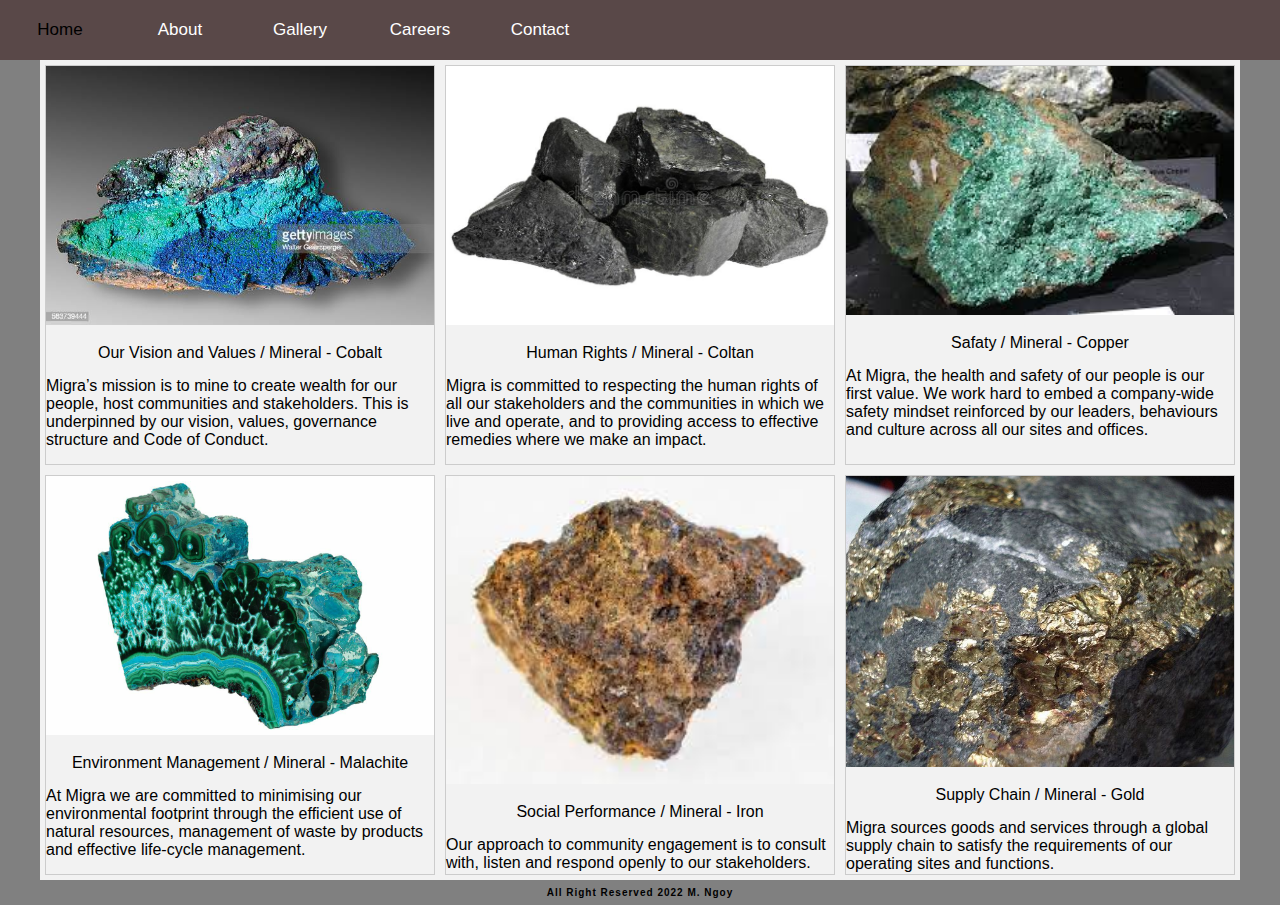
==== index.html @ fa609633 "37" ====
<!DOCTYPE html>
<html>

<head>
  <meta charset="utf-8">
  <meta name="viewport" content="width=device-width">
  <title>replit</title>
  <link href="style.css" rel="stylesheet" type="text/css" />
</head>

<body>
  
  <script src="script.js"></script>  

<head>
<title>Website layout with image gallery</title>
  <link rel="stylesheet" href="style.css">
</head>
</body>
<nav>
    <ul>
	<li><a href ="index.html"> Home</a></li>
	<li><a href ="about.html"> About</a></li>
	<li><a href ="gallery.html"> Gallery</a></li>
	<li><a href ="careers.html"> Careers</a></li>
	<li><a href ="contact.html"> Contact</a></li>

    </ul> 
	
</nav>
<div class ="container"> 
  
   <div class ="gallery">
	<img src ="images/cobalt.jpg" style="width:200; height:200">
      	<div class ="desc">Our Vision and Values / Mineral - Cobalt</div>
    
Migra’s mission is to mine to create wealth for our people, host communities and stakeholders. This is underpinned by our vision, values, governance structure and Code of Conduct.
   </div>

   <div class ="gallery">
    	<img src ="images/coltan.jpg" style="width:200; height:200">
      	    <div class ="desc">Human Rights / Mineral - Coltan </div>
     Migra is committed to respecting the human rights of all our stakeholders and the communities in which we live and operate, and to providing access to effective remedies where we make an impact. 
   </div>

   <div class ="gallery">
    	<img src ="images/copper.jpg" style="width:200; height:200">
      	    <div class ="desc">Safaty / Mineral - Copper</div>
     At Migra, the health and safety of our people is our first value. We work hard to embed a company-wide safety mindset reinforced by our leaders, behaviours and culture across all our sites and offices. 
   </div>

   <div class ="gallery">
    	<img src ="images/malachite.jpg" style="width:200; height:200">
     	      <div class ="desc">Environment Management / Mineral - Malachite</div>
     At Migra we are committed to minimising our environmental footprint through the efficient use of natural resources, management of waste by products and effective life-cycle management. 
   </div>

   <div class ="gallery">
    	<img src ="images/iron.jpg" style="width:200; height:200">
      	    <div class ="desc">Social Performance / Mineral - Iron</div>
     Our approach to community engagement is to consult with, listen and respond openly to our stakeholders. 
   </div>

   <div class ="gallery">
    	<img src ="images/gold.jpg" style="width:200; height:200">
      	    <div class ="desc">Supply Chain / Mineral - Gold</div>
     Migra sources goods and services through a global supply chain to satisfy the requirements of our operating sites and functions.
   </div>

    
</div>
<footer>
All Right Reserved 2022 M. Ngoy
</footer>
</body>

</html>
---- style.css ----
html, body {
  height: 100%;
  width: 100%;
}

*{
	box-sizing:border-box;
}
body{
	margin:0;
	background:#808080;
}
nav{
	background:#594848;
	width:100%;
	overflow:auto;	
}
ul{
	margin:0;
	padding:0;
	list-style:none;
}
li{
	float:left;
}
nav a{
	width:120px;
	display:block;
	text-decoration:none;
	text-align:center;
	background:#594848;
	font-size:17px;
	color:white;
	padding:20px 10px;
	font-family:Arial;
}
nav a:hover{
	backgroung:skyblue;
	color:black;
}
.container{
	max-width:1200px;
	margin:auto;
	background:#f2f2f2;
	overflow:auto;
}

*{
  padding: 0px;
  margin: 0;
  font-family: "Josefin Sans", sans-serif;
  box-sizing: border-box;
}

.about{
  width: 100%;
  padding: 78px 0px;
  background-color: #808080;
}

.about{
  height: auto;
  width: 420px;
}
.about-text{
  width: 600px;
  padding: 70px; 
}


.main{
  width: 1130px;
  max-width: 95%;
  margin: 0 auto;
  display: flex;
  align-items: center;
  justify-content: space-around;
  }
.about-text h1{
  color: black;
  font-size: 50px;
  text-transform: capitalize;
  margin-bottom: 20px;
}
.about-text h5{
  color: white;
  font-size: 25px;
  text-transform: capitalize;
  margin-bottom: 25px;
  letter-spacing: 2px;
}
span{
  color: green;
  }
.about-text h5{
  color: blue;
  letter-spacing: 1px;
  line-height: 28px;
  font-size: 18px;
  margin-bottom: 45px;
}
.about-text h6{
  color: white;
  font-size: 25px;
  text-transform: capitalize;
  margin-bottom: 25px;
}
button{
  background: blue;
  color: white;
  text-decoration: none;
  border: 2px solid transparent;
  font-weight: bold;
  padding: 13px 30px;
  border-radius: 30px;
  transition: .4s;
}
button:hover{
  background: transparent;
  border: 2px solid #f9004d;
  cursor: pointer;
}

.gallery{
	margin:5px;
	border:1px solid #ccc;
	float:left;
	width:390px;
  height:400px;
  
}
.gallery img{
	width:100%;
	height:auto;
}
.desc{
	padding:15px;
	text-align:center;
}
body{
  margin: 0;
  background-color: #808080;
}
.careers{
	margin:5px;
  float:left;
	width:500px;
  height:1100px;
}
.contact-box
{
width: 500px;
background-color: #fff;
box-shadow: 0 0 20px 0 #999;
top: 50%;
left: 50%;
transform: translate(-50%,-50%);
position: absolute;
}
form
{
  margin: 35px;
}
.input-field
{
  width: 400px;
  height: 40px;
  margin-top: 20px;
  padding-left: 10px;
  padding-right: 10px;
  border: 1px solid #777;
  border-radius: 14px;
  outline: none;
}
.textarea-field
{
  height: 150px;
  padding-top: 10px;
}
.btn
{
  border-radius: 20px;
  color: #fff;
  margin-top: 18px;
  padding: 5px;
  background-color: #47c35a;
  font-size: none;
  border: 2px;
  cursor: pointer;
}
footer{
	padding:7px;
	font-size:10px;
	font-weight:bold;
	text-align:center;
	background:#594848
	color:white;
	font-family:Arial;
	letter-spacing:1px;
}
---- style.css ----
html, body {
  height: 100%;
  width: 100%;
}

*{
	box-sizing:border-box;
}
body{
	margin:0;
	background:#808080;
}
nav{
	background:#594848;
	width:100%;
	overflow:auto;	
}
ul{
	margin:0;
	padding:0;
	list-style:none;
}
li{
	float:left;
}
nav a{
	width:120px;
	display:block;
	text-decoration:none;
	text-align:center;
	background:#594848;
	font-size:17px;
	color:white;
	padding:20px 10px;
	font-family:Arial;
}
nav a:hover{
	backgroung:skyblue;
	color:black;
}
.container{
	max-width:1200px;
	margin:auto;
	background:#f2f2f2;
	overflow:auto;
}

*{
  padding: 0px;
  margin: 0;
  font-family: "Josefin Sans", sans-serif;
  box-sizing: border-box;
}

.about{
  width: 100%;
  padding: 78px 0px;
  background-color: #808080;
}

.about{
  height: auto;
  width: 420px;
}
.about-text{
  width: 600px;
  padding: 70px; 
}


.main{
  width: 1130px;
  max-width: 95%;
  margin: 0 auto;
  display: flex;
  align-items: center;
  justify-content: space-around;
  }
.about-text h1{
  color: black;
  font-size: 50px;
  text-transform: capitalize;
  margin-bottom: 20px;
}
.about-text h5{
  color: white;
  font-size: 25px;
  text-transform: capitalize;
  margin-bottom: 25px;
  letter-spacing: 2px;
}
span{
  color: green;
  }
.about-text h5{
  color: blue;
  letter-spacing: 1px;
  line-height: 28px;
  font-size: 18px;
  margin-bottom: 45px;
}
.about-text h6{
  color: white;
  font-size: 25px;
  text-transform: capitalize;
  margin-bottom: 25px;
}
button{
  background: blue;
  color: white;
  text-decoration: none;
  border: 2px solid transparent;
  font-weight: bold;
  padding: 13px 30px;
  border-radius: 30px;
  transition: .4s;
}
button:hover{
  background: transparent;
  border: 2px solid #f9004d;
  cursor: pointer;
}

.gallery{
	margin:5px;
	border:1px solid #ccc;
	float:left;
	width:390px;
  height:400px;
  
}
.gallery img{
	width:100%;
	height:auto;
}
.desc{
	padding:15px;
	text-align:center;
}
body{
  margin: 0;
  background-color: #808080;
}
.careers{
	margin:5px;
  float:left;
	width:500px;
  height:1100px;
}
.contact-box
{
width: 500px;
background-color: #fff;
box-shadow: 0 0 20px 0 #999;
top: 50%;
left: 50%;
transform: translate(-50%,-50%);
position: absolute;
}
form
{
  margin: 35px;
}
.input-field
{
  width: 400px;
  height: 40px;
  margin-top: 20px;
  padding-left: 10px;
  padding-right: 10px;
  border: 1px solid #777;
  border-radius: 14px;
  outline: none;
}
.textarea-field
{
  height: 150px;
  padding-top: 10px;
}
.btn
{
  border-radius: 20px;
  color: #fff;
  margin-top: 18px;
  padding: 5px;
  background-color: #47c35a;
  font-size: none;
  border: 2px;
  cursor: pointer;
}
footer{
	padding:7px;
	font-size:10px;
	font-weight:bold;
	text-align:center;
	background:#594848
	color:white;
	font-family:Arial;
	letter-spacing:1px;
}
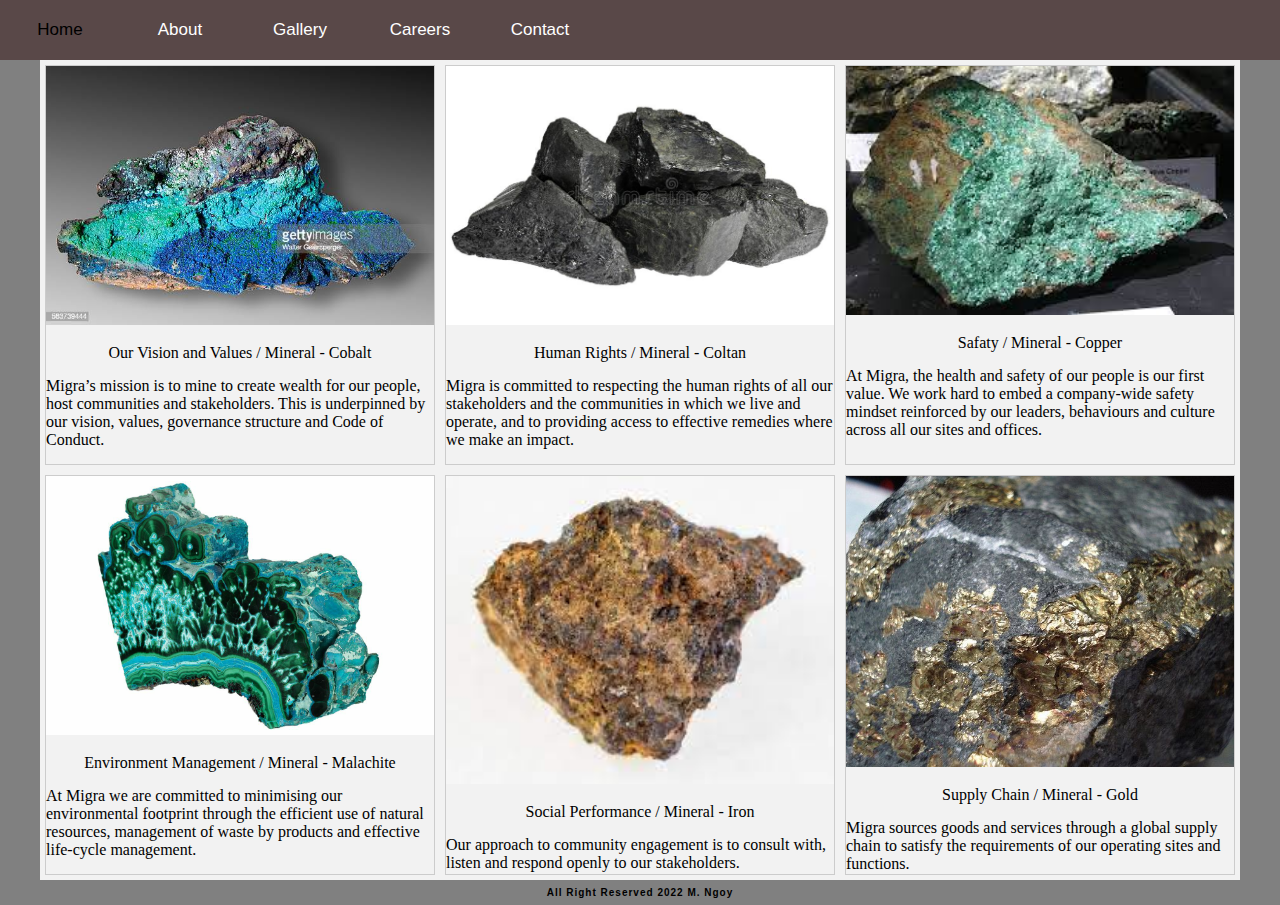
==== commit 0e457781: "45" ====
--- a/index.html
+++ b/index.html
@@ -10,13 +10,6 @@
 
 <body>
   
-  <script src="script.js"></script>  
-
-<head>
-<title>Website layout with image gallery</title>
-  <link rel="stylesheet" href="style.css">
-</head>
-</body>
 <nav>
     <ul>
 	<li><a href ="index.html"> Home</a></li>
--- a/style.css
+++ b/style.css
@@ -45,81 +45,6 @@
 	overflow:auto;
 }
 
-*{
-  padding: 0px;
-  margin: 0;
-  font-family: "Josefin Sans", sans-serif;
-  box-sizing: border-box;
-}
-
-.about{
-  width: 100%;
-  padding: 78px 0px;
-  background-color: #808080;
-}
-
-.about{
-  height: auto;
-  width: 420px;
-}
-.about-text{
-  width: 600px;
-  padding: 70px; 
-}
-
-
-.main{
-  width: 1130px;
-  max-width: 95%;
-  margin: 0 auto;
-  display: flex;
-  align-items: center;
-  justify-content: space-around;
-  }
-.about-text h1{
-  color: black;
-  font-size: 50px;
-  text-transform: capitalize;
-  margin-bottom: 20px;
-}
-.about-text h5{
-  color: white;
-  font-size: 25px;
-  text-transform: capitalize;
-  margin-bottom: 25px;
-  letter-spacing: 2px;
-}
-span{
-  color: green;
-  }
-.about-text h5{
-  color: blue;
-  letter-spacing: 1px;
-  line-height: 28px;
-  font-size: 18px;
-  margin-bottom: 45px;
-}
-.about-text h6{
-  color: white;
-  font-size: 25px;
-  text-transform: capitalize;
-  margin-bottom: 25px;
-}
-button{
-  background: blue;
-  color: white;
-  text-decoration: none;
-  border: 2px solid transparent;
-  font-weight: bold;
-  padding: 13px 30px;
-  border-radius: 30px;
-  transition: .4s;
-}
-button:hover{
-  background: transparent;
-  border: 2px solid #f9004d;
-  cursor: pointer;
-}
 
 .gallery{
 	margin:5px;
@@ -130,8 +55,8 @@
   
 }
 .gallery img{
-	width:100%;
-	height:auto;
+	width: 100%;
+	height: auto;
 }
 .desc{
 	padding:15px;
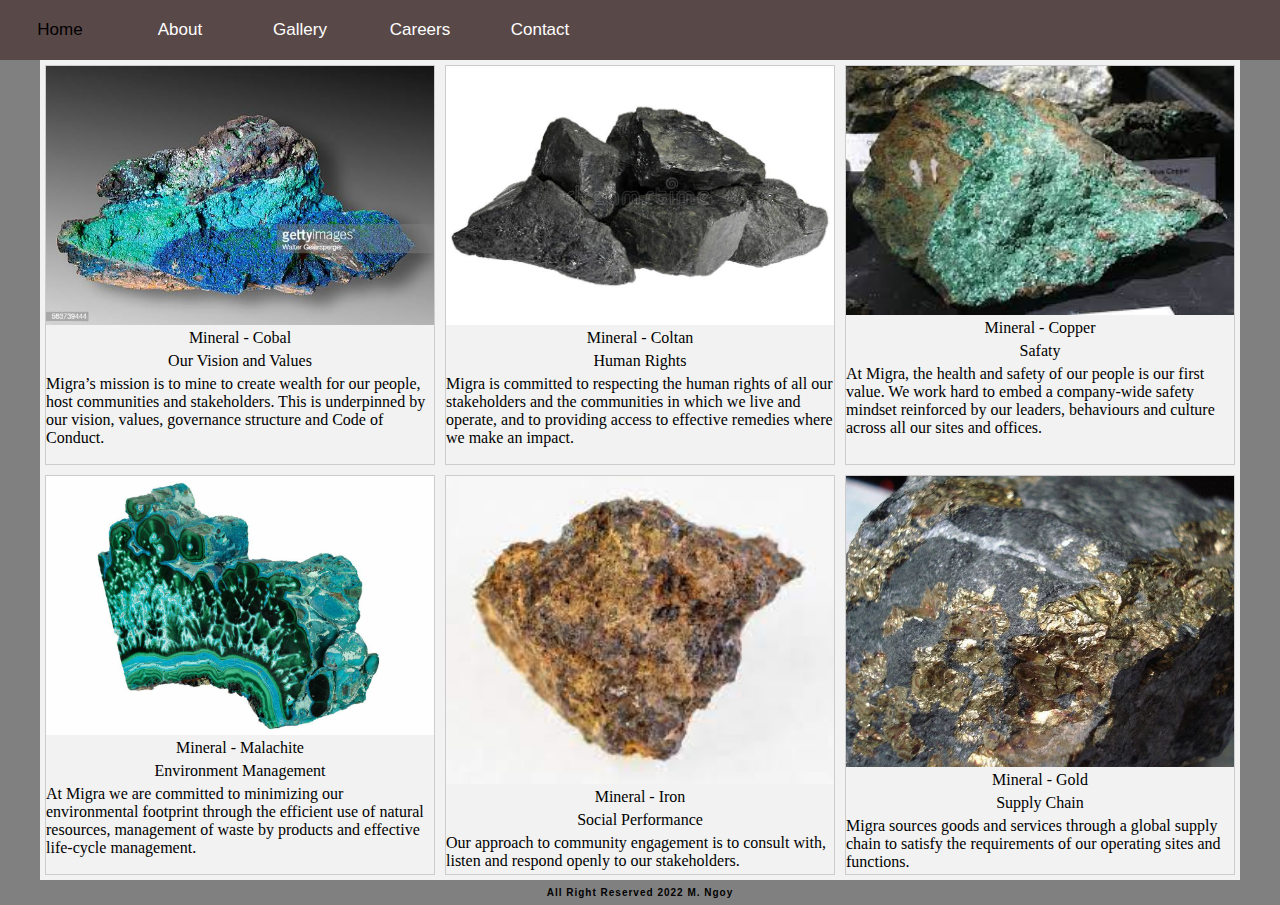
==== commit 96c4ce99: "49" ====
--- a/index.html
+++ b/index.html
@@ -4,7 +4,7 @@
 <head>
   <meta charset="utf-8">
   <meta name="viewport" content="width=device-width">
-  <title>replit</title>
+  <title>index</title>
   <link href="style.css" rel="stylesheet" type="text/css" />
 </head>
 
@@ -25,38 +25,45 @@
   
    <div class ="gallery">
 	<img src ="images/cobalt.jpg" style="width:200; height:200">
-      	<div class ="desc">Our Vision and Values / Mineral - Cobalt</div>
+        <div class ="minerals"> Mineral - Cobal </div>
+      	<div class ="desc">Our Vision and Values </div> 
+   
     
 Migra’s mission is to mine to create wealth for our people, host communities and stakeholders. This is underpinned by our vision, values, governance structure and Code of Conduct.
    </div>
 
    <div class ="gallery">
     	<img src ="images/coltan.jpg" style="width:200; height:200">
-      	    <div class ="desc">Human Rights / Mineral - Coltan </div>
+            <div class ="minerals"> Mineral - Coltan </div>
+      	    <div class ="desc">Human Rights </div>
      Migra is committed to respecting the human rights of all our stakeholders and the communities in which we live and operate, and to providing access to effective remedies where we make an impact. 
    </div>
 
    <div class ="gallery">
     	<img src ="images/copper.jpg" style="width:200; height:200">
-      	    <div class ="desc">Safaty / Mineral - Copper</div>
+            <div class ="minerals"> Mineral - Copper </div>
+      	    <div class ="desc">Safaty </div>
      At Migra, the health and safety of our people is our first value. We work hard to embed a company-wide safety mindset reinforced by our leaders, behaviours and culture across all our sites and offices. 
    </div>
 
    <div class ="gallery">
     	<img src ="images/malachite.jpg" style="width:200; height:200">
-     	      <div class ="desc">Environment Management / Mineral - Malachite</div>
-     At Migra we are committed to minimising our environmental footprint through the efficient use of natural resources, management of waste by products and effective life-cycle management. 
+            <div class ="minerals"> Mineral - Malachite  </div>
+     	      <div class ="desc">Environment Management </div>
+     At Migra we are committed to minimizing our environmental footprint through the efficient use of natural resources, management of waste by products and effective life-cycle management. 
    </div>
 
    <div class ="gallery">
     	<img src ="images/iron.jpg" style="width:200; height:200">
-      	    <div class ="desc">Social Performance / Mineral - Iron</div>
+            <div class ="minerals"> Mineral - Iron  </div>
+      	    <div class ="desc">Social Performance </div>
      Our approach to community engagement is to consult with, listen and respond openly to our stakeholders. 
    </div>
 
    <div class ="gallery">
     	<img src ="images/gold.jpg" style="width:200; height:200">
-      	    <div class ="desc">Supply Chain / Mineral - Gold</div>
+            <div class ="minerals"> Mineral - Gold  </div>
+      	    <div class ="desc">Supply Chain </div>
      Migra sources goods and services through a global supply chain to satisfy the requirements of our operating sites and functions.
    </div>
 
--- a/style.css
+++ b/style.css
@@ -59,8 +59,11 @@
 	height: auto;
 }
 .desc{
-	padding:15px;
+	padding:5px;
 	text-align:center;
+}
+.minerals{
+  text-align: center;
 }
 body{
   margin: 0;
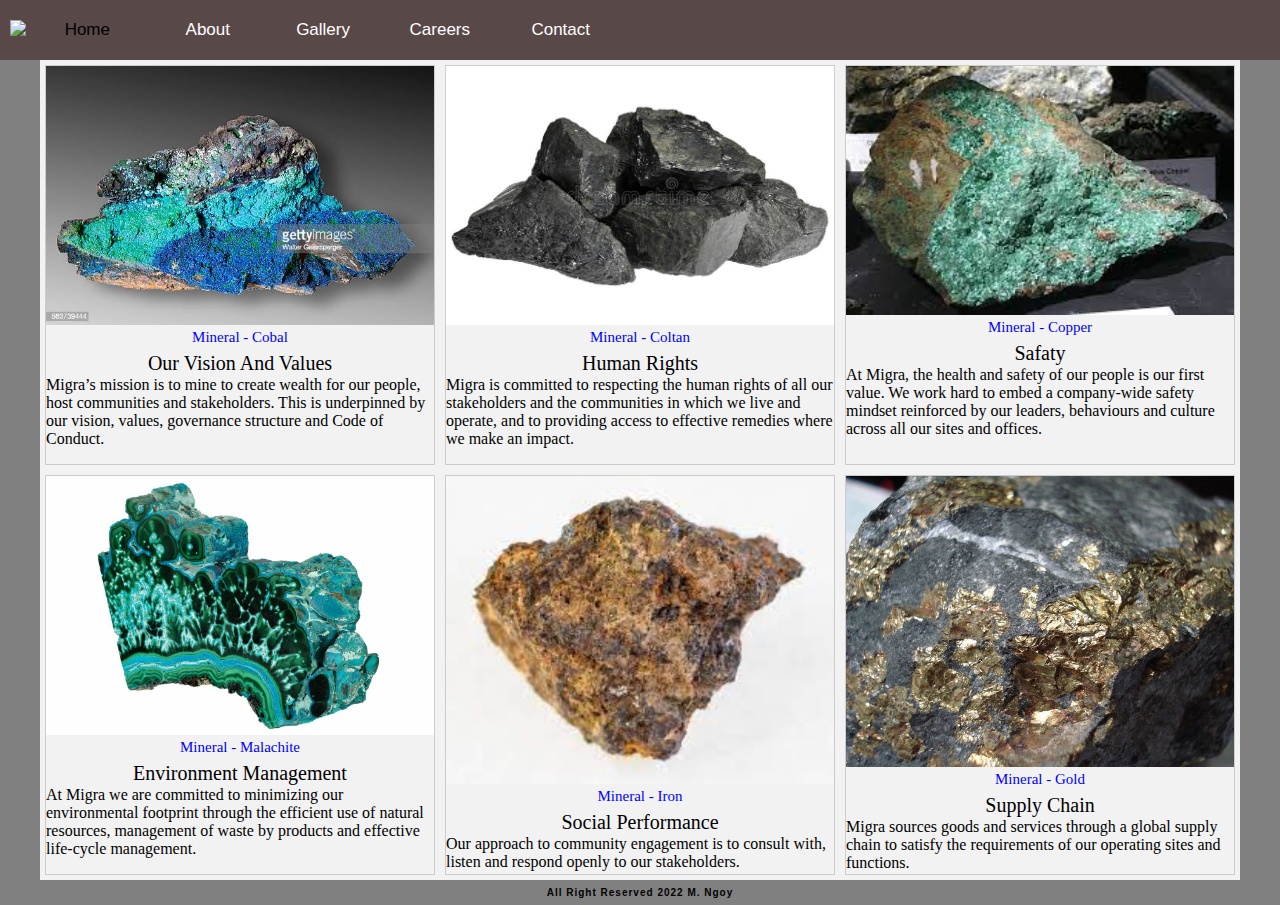
==== commit 3aa0c51e: "51" ====
--- a/index.html
+++ b/index.html
@@ -10,7 +10,11 @@
 
 <body>
   
+<div class="logo"><a href="log"><img src ="mig.jpg"></a>
+</div>
+  
 <nav>
+  
     <ul>
 	<li><a href ="index.html"> Home</a></li>
 	<li><a href ="about.html"> About</a></li>
--- a/style.css
+++ b/style.css
@@ -10,6 +10,7 @@
 	margin:0;
 	background:#808080;
 }
+
 nav{
 	background:#594848;
 	width:100%;
@@ -23,11 +24,16 @@
 li{
 	float:left;
 }
+.logo img {
+  position: absolute;
+  margin-top: 20px;
+  margin-left: 10px;
+}
 nav a{
 	width:120px;
 	display:block;
 	text-decoration:none;
-	text-align:center;
+	text-align:right;
 	background:#594848;
 	font-size:17px;
 	color:white;
@@ -59,11 +65,18 @@
 	height: auto;
 }
 .desc{
-	padding:5px;
+	padding:1px;
 	text-align:center;
+  color: black;
+  font-size: 20px;
+  text-transform: capitalize;
 }
 .minerals{
   text-align: center;
+  color: blue;
+  font-size: 15px;
+  text-transform: capitalize;
+  margin-bottom: 5px;
 }
 body{
   margin: 0;
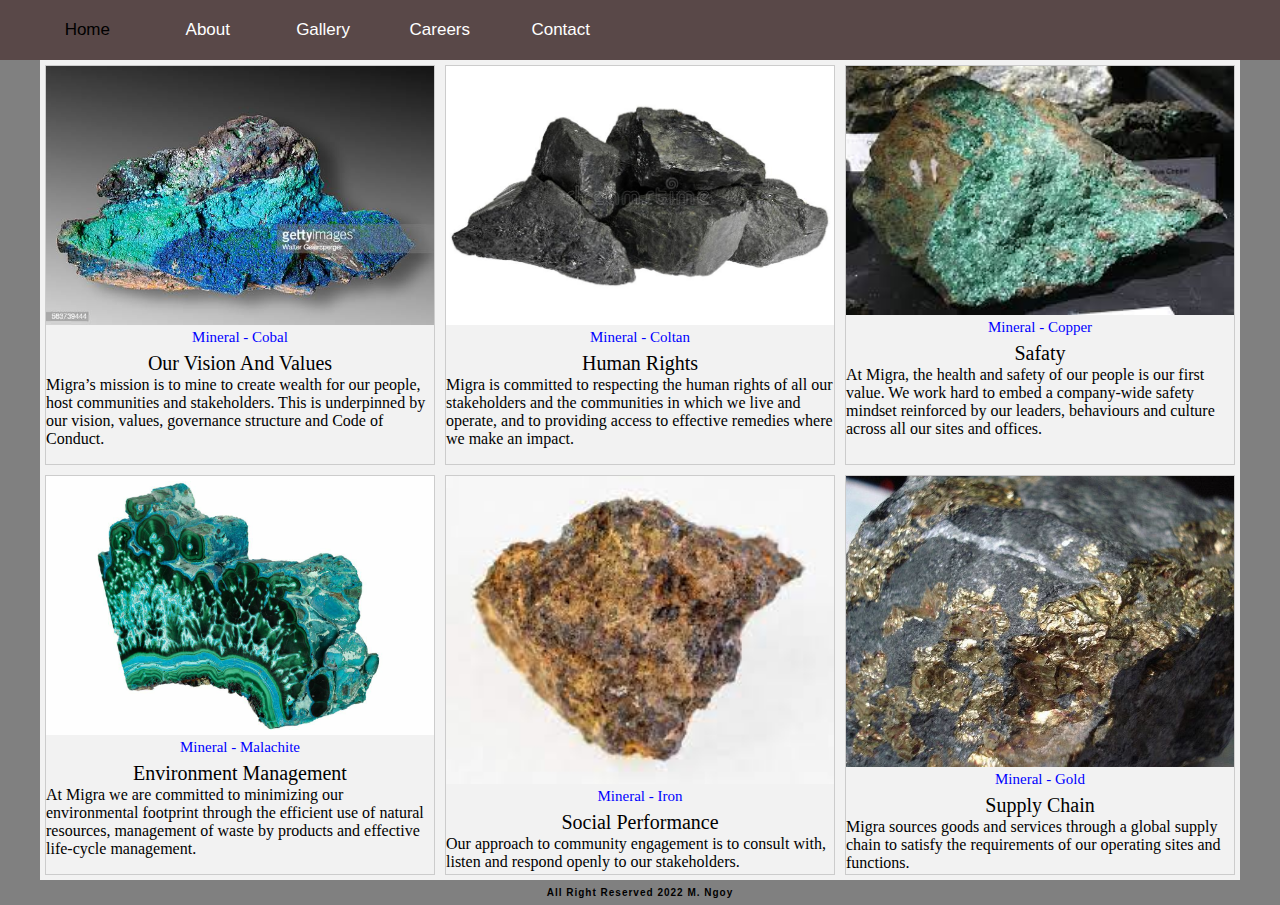
==== commit c7540c5c: "52" ====
--- a/index.html
+++ b/index.html
@@ -9,9 +9,6 @@
 </head>
 
 <body>
-  
-<div class="logo"><a href="log"><img src ="mig.jpg"></a>
-</div>
   
 <nav>
   
--- a/style.css
+++ b/style.css
@@ -24,11 +24,7 @@
 li{
 	float:left;
 }
-.logo img {
-  position: absolute;
-  margin-top: 20px;
-  margin-left: 10px;
-}
+
 nav a{
 	width:120px;
 	display:block;
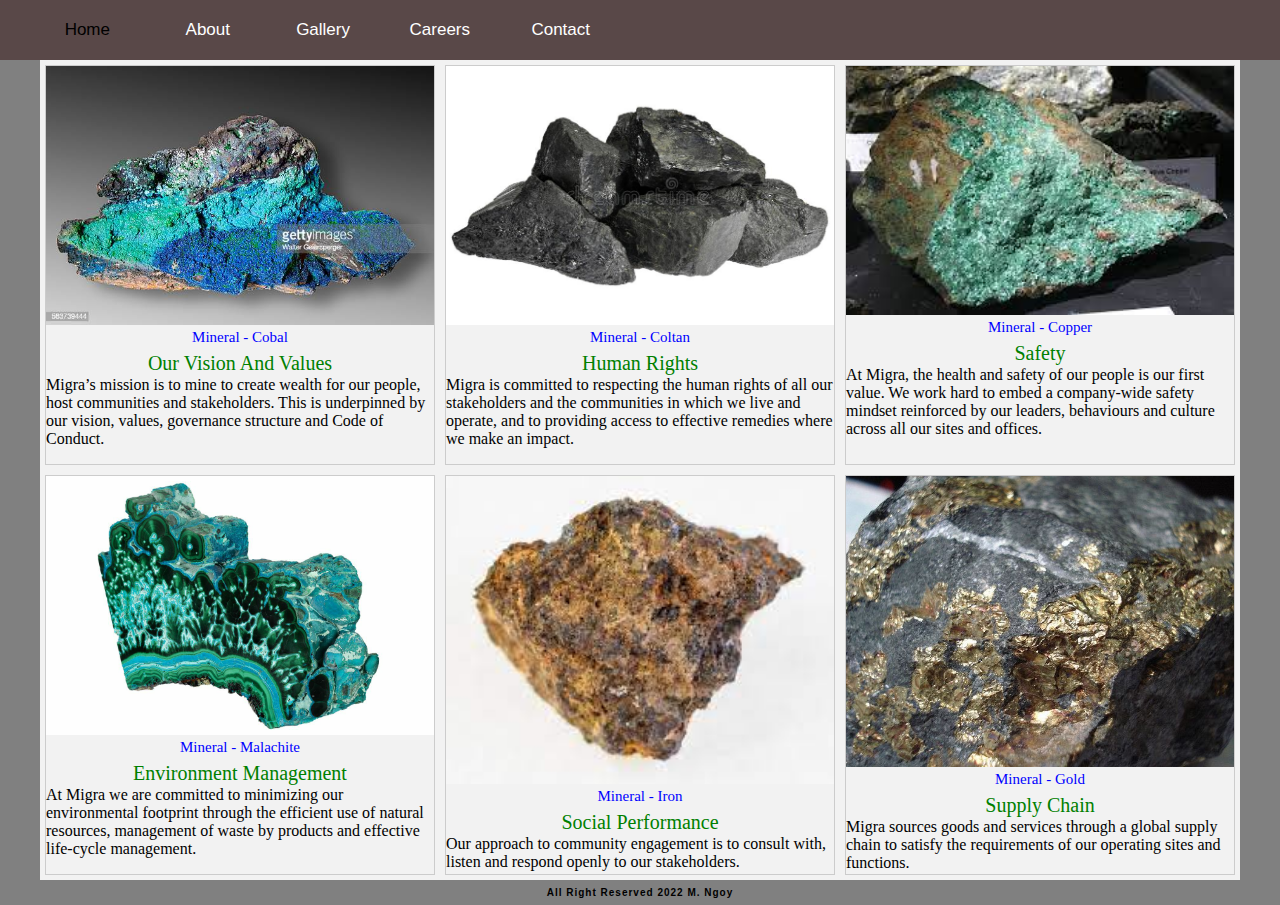
==== commit b2835e8b: "55" ====
--- a/index.html
+++ b/index.html
@@ -43,7 +43,7 @@
    <div class ="gallery">
     	<img src ="images/copper.jpg" style="width:200; height:200">
             <div class ="minerals"> Mineral - Copper </div>
-      	    <div class ="desc">Safaty </div>
+      	    <div class ="desc">Safety </div>
      At Migra, the health and safety of our people is our first value. We work hard to embed a company-wide safety mindset reinforced by our leaders, behaviours and culture across all our sites and offices. 
    </div>
 
--- a/style.css
+++ b/style.css
@@ -63,7 +63,7 @@
 .desc{
 	padding:1px;
 	text-align:center;
-  color: black;
+  color: green;
   font-size: 20px;
   text-transform: capitalize;
 }
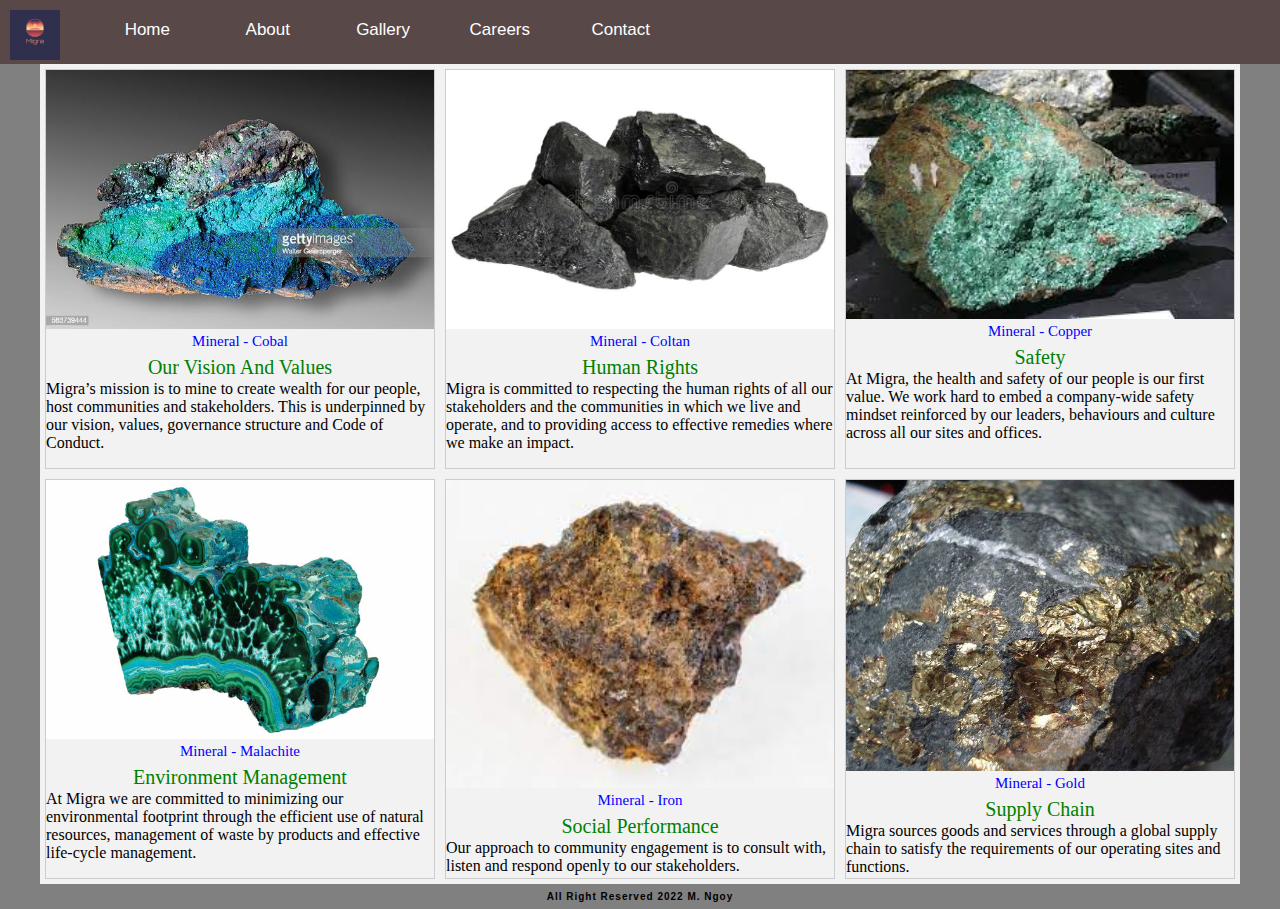
==== commit 03066c27: "56" ====
--- a/index.html
+++ b/index.html
@@ -9,10 +9,11 @@
 </head>
 
 <body>
-  
+
 <nav>
-  
+
     <ul>
+  <li>  <img src="images/migra.png" alt="" class="logo"></li>
 	<li><a href ="index.html"> Home</a></li>
 	<li><a href ="about.html"> About</a></li>
 	<li><a href ="gallery.html"> Gallery</a></li>
--- a/style.css
+++ b/style.css
@@ -11,10 +11,17 @@
 	background:#808080;
 }
 
+
 nav{
 	background:#594848;
 	width:100%;
 	overflow:auto;	
+}
+
+.logo{
+  width: 50px;
+  height: auto;
+  margin: 10px 0 0 10px;
 }
 ul{
 	margin:0;
